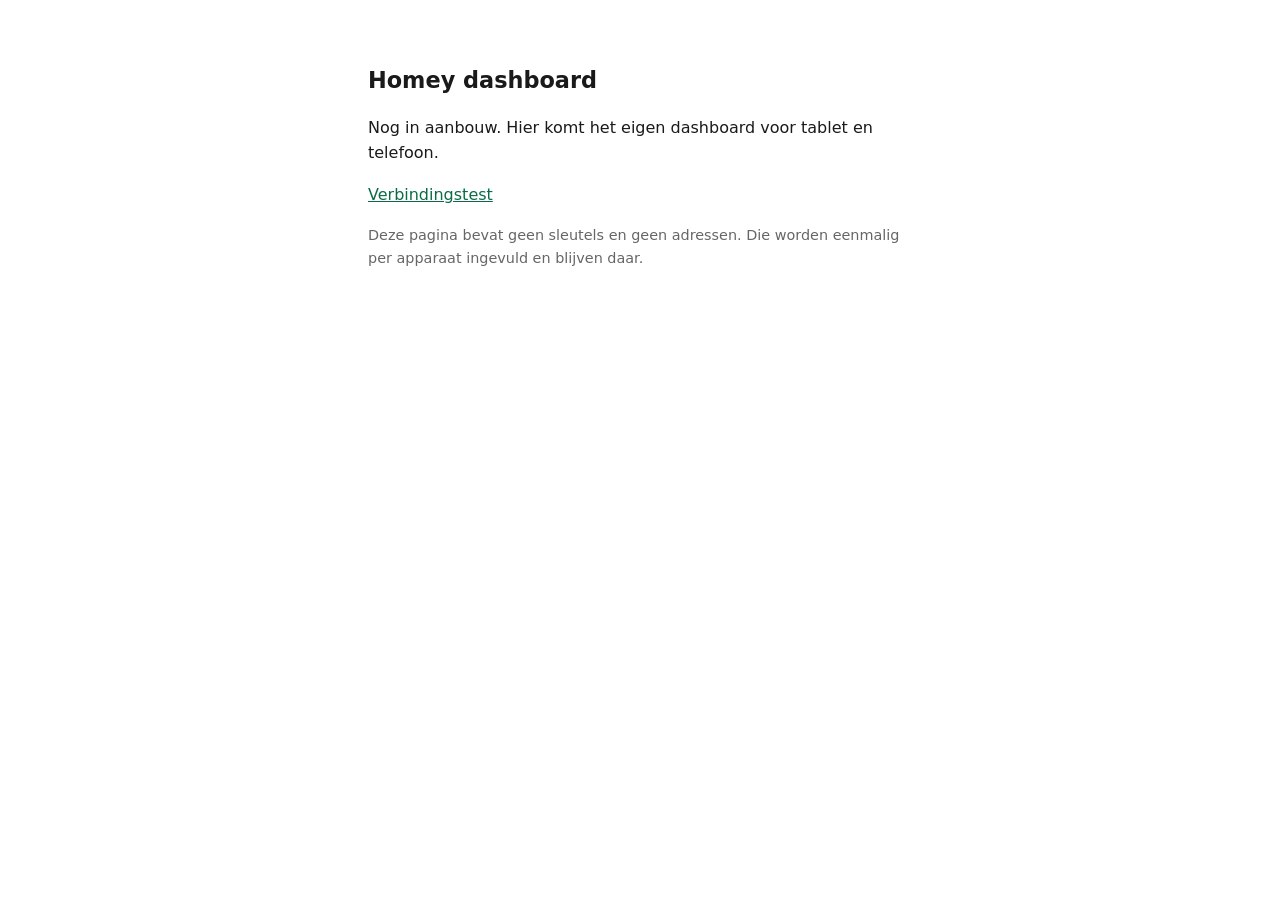
==== index.html @ 262d30bc "Verbindingstest en beginpagina" ====
<!DOCTYPE html>
<html lang="nl">
<head>
<meta charset="utf-8">
<meta name="viewport" content="width=device-width, initial-scale=1">
<title>Homey dashboard</title>
<style>
  body {
    font-family: system-ui, -apple-system, "Segoe UI", sans-serif;
    max-width: 34rem;
    margin: 0 auto;
    padding: 3rem 1.25rem;
    line-height: 1.6;
    color: #1a1a1a;
  }
  h1 { font-size: 1.4rem; }
  a { color: #0b6b45; }
  p.klein { color: #666; font-size: 0.9rem; }
</style>
</head>
<body>
  <h1>Homey dashboard</h1>
  <p>Nog in aanbouw. Hier komt het eigen dashboard voor tablet en telefoon.</p>
  <p><a href="verbindingstest.html">Verbindingstest</a></p>
  <p class="klein">
    Deze pagina bevat geen sleutels en geen adressen. Die worden eenmalig per
    apparaat ingevuld en blijven daar.
  </p>
</body>
</html>
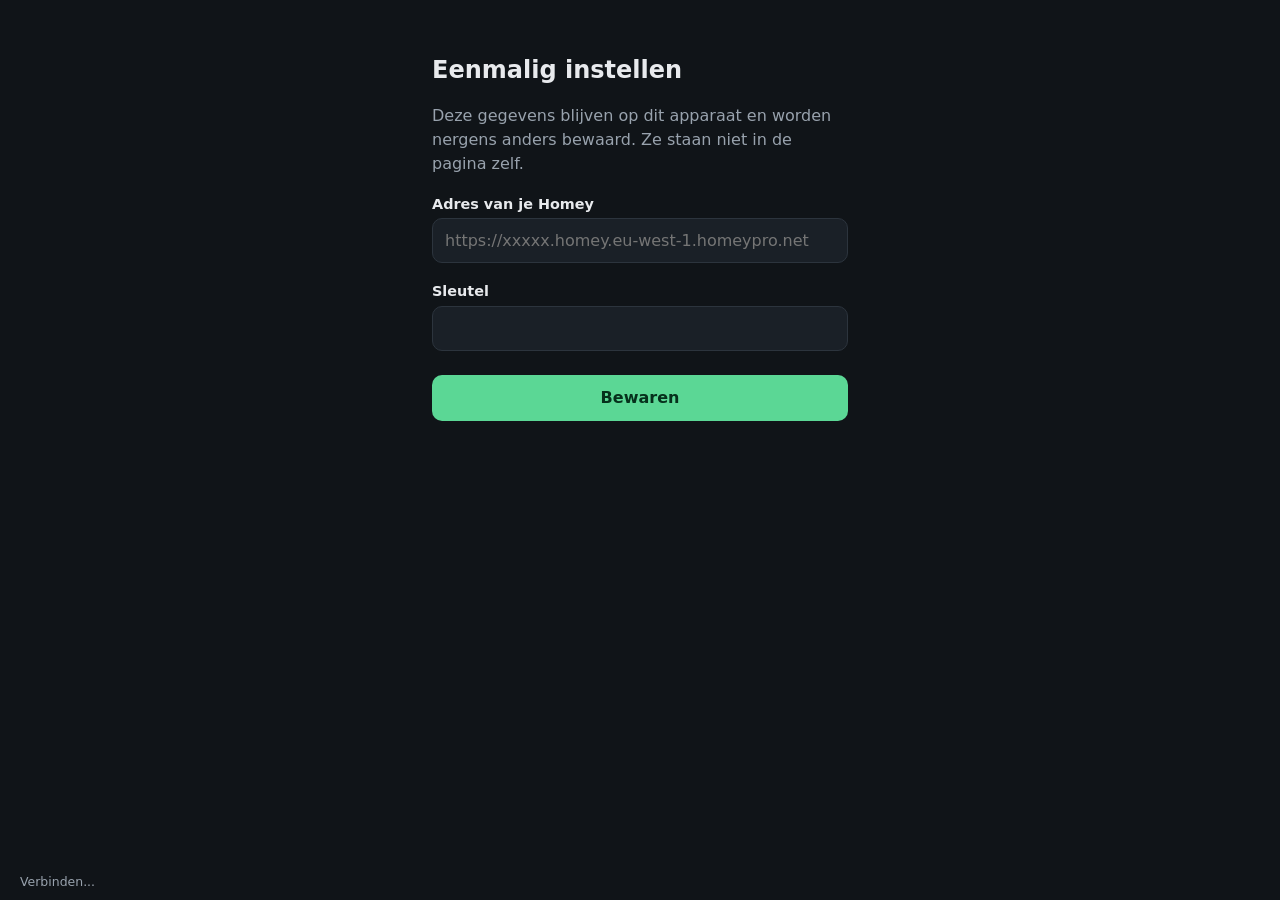
==== commit 22f8e1ad: "Dashboard: woonkamer licht in drie groepen" ====
--- a/index.html
+++ b/index.html
@@ -2,29 +2,448 @@
 <html lang="nl">
 <head>
 <meta charset="utf-8">
-<meta name="viewport" content="width=device-width, initial-scale=1">
-<title>Homey dashboard</title>
+<meta name="viewport" content="width=device-width, initial-scale=1, viewport-fit=cover">
+<meta name="theme-color" content="#101418">
+<meta name="mobile-web-app-capable" content="yes">
+<meta name="apple-mobile-web-app-capable" content="yes">
+<meta name="apple-mobile-web-app-status-bar-style" content="black-translucent">
+<link rel="manifest" href="manifest.json">
+<title>Huis</title>
 <style>
+  :root {
+    --achtergrond: #101418;
+    --vlak: #1a2027;
+    --vlak-aan: #2a3540;
+    --rand: #2c343d;
+    --tekst: #e8eaed;
+    --tekst-zacht: #98a2ad;
+    --accent: #5BD795;
+    --fout: #e0685f;
+  }
+
+  * { box-sizing: border-box; }
+
+  html, body {
+    margin: 0;
+    height: 100%;
+    background: var(--achtergrond);
+    color: var(--tekst);
+    font-family: system-ui, -apple-system, "Segoe UI", sans-serif;
+    -webkit-tap-highlight-color: transparent;
+  }
+
   body {
-    font-family: system-ui, -apple-system, "Segoe UI", sans-serif;
-    max-width: 34rem;
-    margin: 0 auto;
-    padding: 3rem 1.25rem;
-    line-height: 1.6;
-    color: #1a1a1a;
-  }
-  h1 { font-size: 1.4rem; }
-  a { color: #0b6b45; }
-  p.klein { color: #666; font-size: 0.9rem; }
+    display: flex;
+    flex-direction: column;
+    padding: env(safe-area-inset-top) env(safe-area-inset-right)
+             env(safe-area-inset-bottom) env(safe-area-inset-left);
+  }
+
+  main {
+    flex: 1;
+    overflow-y: auto;
+    padding: 1.5rem 1.25rem 0.5rem;
+  }
+
+  h1 { font-size: 1.5rem; margin: 0 0 1.25rem; font-weight: 600; }
+  h2 { font-size: 1rem; margin: 1.75rem 0 0.75rem; font-weight: 600; color: var(--tekst-zacht); }
+
+  .instellen { max-width: 26rem; margin: 0 auto; padding-top: 2rem; }
+  .instellen p { color: var(--tekst-zacht); line-height: 1.5; }
+
+  label { display: block; margin-top: 1.25rem; font-weight: 600; font-size: 0.9rem; }
+
+  input[type="url"], input[type="password"] {
+    width: 100%;
+    margin-top: 0.4rem;
+    padding: 0.75rem;
+    font-size: 1rem;
+    font-family: inherit;
+    color: var(--tekst);
+    background: var(--vlak);
+    border: 1px solid var(--rand);
+    border-radius: 10px;
+  }
+  input:focus { outline: 2px solid var(--accent); outline-offset: 1px; }
+
+  button.hoofd {
+    width: 100%;
+    margin-top: 1.5rem;
+    padding: 0.85rem;
+    font-size: 1rem;
+    font-weight: 600;
+    font-family: inherit;
+    color: #06301c;
+    background: var(--accent);
+    border: 0;
+    border-radius: 10px;
+    cursor: pointer;
+  }
+
+  .groepen {
+    display: grid;
+    gap: 0.9rem;
+    grid-template-columns: repeat(auto-fit, minmax(15rem, 1fr));
+  }
+
+  .groep {
+    background: var(--vlak);
+    border: 1px solid var(--rand);
+    border-radius: 16px;
+    padding: 1rem 1.1rem 1.1rem;
+    transition: background 0.15s ease;
+  }
+  .groep.aan { background: var(--vlak-aan); }
+
+  .groep-kop {
+    display: flex;
+    align-items: center;
+    justify-content: space-between;
+    gap: 1rem;
+  }
+  .groep-naam { font-size: 1.05rem; font-weight: 600; }
+  .groep-onder { font-size: 0.8rem; color: var(--tekst-zacht); margin-top: 0.15rem; }
+
+  .schakelaar {
+    flex: 0 0 auto;
+    width: 3.4rem;
+    height: 2rem;
+    border-radius: 999px;
+    border: 0;
+    padding: 0;
+    background: #39424c;
+    position: relative;
+    cursor: pointer;
+    transition: background 0.15s ease;
+  }
+  .schakelaar[aria-pressed="true"] { background: var(--accent); }
+  .schakelaar::after {
+    content: "";
+    position: absolute;
+    top: 0.2rem;
+    left: 0.2rem;
+    width: 1.6rem;
+    height: 1.6rem;
+    border-radius: 50%;
+    background: #fff;
+    transition: transform 0.15s ease;
+  }
+  .schakelaar[aria-pressed="true"]::after { transform: translateX(1.4rem); }
+
+  input[type="range"] {
+    width: 100%;
+    margin: 1rem 0 0;
+    padding: 0;
+    background: transparent;
+    border: 0;
+    accent-color: var(--accent);
+  }
+
+  .melding { margin-top: 0.6rem; font-size: 0.8rem; color: var(--fout); }
+
+  footer {
+    padding: 0.7rem 1.25rem calc(0.7rem + env(safe-area-inset-bottom));
+    font-size: 0.78rem;
+    color: var(--tekst-zacht);
+    display: flex;
+    justify-content: space-between;
+    gap: 1rem;
+  }
+  footer button {
+    background: none;
+    border: 0;
+    color: var(--tekst-zacht);
+    font: inherit;
+    text-decoration: underline;
+    cursor: pointer;
+    padding: 0;
+  }
+  .fout { color: var(--fout); }
 </style>
 </head>
 <body>
-  <h1>Homey dashboard</h1>
-  <p>Nog in aanbouw. Hier komt het eigen dashboard voor tablet en telefoon.</p>
-  <p><a href="verbindingstest.html">Verbindingstest</a></p>
-  <p class="klein">
-    Deze pagina bevat geen sleutels en geen adressen. Die worden eenmalig per
-    apparaat ingevuld en blijven daar.
-  </p>
+
+<main>
+  <section class="instellen" id="instellen" hidden>
+    <h1>Eenmalig instellen</h1>
+    <p>
+      Deze gegevens blijven op dit apparaat en worden nergens anders bewaard.
+      Ze staan niet in de pagina zelf.
+    </p>
+
+    <label for="adres">Adres van je Homey</label>
+    <input id="adres" type="url" spellcheck="false" autocomplete="off"
+           placeholder="https://xxxxx.homey.eu-west-1.homeypro.net">
+
+    <label for="sleutel">Sleutel</label>
+    <input id="sleutel" type="password" spellcheck="false" autocomplete="off">
+
+    <button class="hoofd" id="bewaar">Bewaren</button>
+    <p id="instelfout" class="melding"></p>
+  </section>
+
+  <section id="dashboard" hidden>
+    <h1>Huis</h1>
+    <div id="kamers"></div>
+  </section>
+</main>
+
+<footer>
+  <span id="status">Verbinden...</span>
+  <button id="opnieuw-instellen" hidden>Instellingen</button>
+</footer>
+
+<script>
+const OPSLAG = 'huis-dashboard';
+const APP_ID = 'nl.martijnstel.automationcore';
+const VERVERS_MS = 5000;
+
+let instellingen = null;
+let timer = null;
+let bezigMetSlepen = false;
+
+/* ---------- instellingen ---------- */
+
+function laadInstellingen() {
+  try {
+    const ruw = localStorage.getItem(OPSLAG);
+    return ruw ? JSON.parse(ruw) : null;
+  } catch (fout) {
+    return null;
+  }
+}
+
+function toonInstelscherm(bestaand) {
+  document.getElementById('dashboard').hidden = true;
+  document.getElementById('instellen').hidden = false;
+  document.getElementById('opnieuw-instellen').hidden = true;
+
+  if (bestaand && bestaand.adres) {
+    document.getElementById('adres').value = bestaand.adres;
+  }
+}
+
+function toonDashboard() {
+  document.getElementById('instellen').hidden = true;
+  document.getElementById('dashboard').hidden = false;
+  document.getElementById('opnieuw-instellen').hidden = false;
+}
+
+document.getElementById('bewaar').addEventListener('click', () => {
+  const adres = document.getElementById('adres').value.trim().replace(/\/+$/, '');
+  const sleutel = document.getElementById('sleutel').value.trim();
+  const fout = document.getElementById('instelfout');
+
+  if (!adres.startsWith('https://')) {
+    fout.textContent = 'Het adres moet met https:// beginnen.';
+    return;
+  }
+
+  if (sleutel.length < 32) {
+    fout.textContent = 'De sleutel is te kort; hij moet minstens 32 tekens hebben.';
+    return;
+  }
+
+  fout.textContent = '';
+  instellingen = { adres, sleutel };
+  localStorage.setItem(OPSLAG, JSON.stringify(instellingen));
+  document.getElementById('sleutel').value = '';
+  toonDashboard();
+  start();
+});
+
+document.getElementById('opnieuw-instellen').addEventListener('click', () => {
+  stop();
+  toonInstelscherm(instellingen);
+});
+
+/* ---------- verbinding ---------- */
+
+async function vraag(pad, inhoud) {
+  const antwoord = await fetch(instellingen.adres + '/api/app/' + APP_ID + pad, {
+    method: 'POST',
+    headers: { 'Content-Type': 'application/json' },
+    body: JSON.stringify(Object.assign({ key: instellingen.sleutel }, inhoud)),
+  });
+
+  const tekst = await antwoord.text();
+  let gegevens = null;
+
+  try {
+    gegevens = tekst ? JSON.parse(tekst) : null;
+  } catch (fout) {
+    gegevens = null;
+  }
+
+  if (!antwoord.ok) {
+    const melding = gegevens && (gegevens.error || gegevens.message);
+    throw new Error(melding || ('Statuscode ' + antwoord.status));
+  }
+
+  return gegevens;
+}
+
+async function ververs() {
+  try {
+    teken(await vraag('/dashboard', {}));
+    meldStatus('Bijgewerkt om ' + nu(), false);
+  } catch (fout) {
+    meldStatus(fout.message, true);
+  }
+}
+
+async function stuur(kamer, groep, handeling, waarde) {
+  try {
+    const uitkomst = await vraag('/dashboard/command', {
+      room: kamer, group: groep, action: handeling, value: waarde,
+    });
+
+    if (uitkomst && uitkomst.state) {
+      teken(uitkomst.state);
+    }
+
+    meldStatus('Bijgewerkt om ' + nu(), false);
+  } catch (fout) {
+    meldStatus(fout.message, true);
+  }
+}
+
+/* ---------- tekenen ---------- */
+
+function nu() {
+  return new Date().toLocaleTimeString('nl-NL', {
+    hour: '2-digit', minute: '2-digit', second: '2-digit',
+  });
+}
+
+function meldStatus(tekst, isFout) {
+  const veld = document.getElementById('status');
+  veld.textContent = tekst;
+  veld.className = isFout ? 'fout' : '';
+}
+
+function maakGroep(kamerId, groep) {
+  const blok = document.createElement('div');
+  blok.className = 'groep' + (groep.on ? ' aan' : '');
+
+  const kop = document.createElement('div');
+  kop.className = 'groep-kop';
+
+  const namen = document.createElement('div');
+  const naam = document.createElement('div');
+  naam.className = 'groep-naam';
+  naam.textContent = groep.name;
+
+  const onder = document.createElement('div');
+  onder.className = 'groep-onder';
+  onder.textContent = groep.on
+    ? (groep.dim === null ? 'Aan' : 'Aan, ' + Math.round(groep.dim * 100) + '%')
+    : 'Uit';
+
+  namen.append(naam, onder);
+
+  const schakelaar = document.createElement('button');
+  schakelaar.className = 'schakelaar';
+  schakelaar.setAttribute('aria-pressed', String(groep.on));
+  schakelaar.setAttribute('aria-label', groep.name + (groep.on ? ' uitzetten' : ' aanzetten'));
+  schakelaar.addEventListener('click', () => {
+    stuur(kamerId, groep.id, groep.on ? 'off' : 'on');
+  });
+
+  kop.append(namen, schakelaar);
+  blok.append(kop);
+
+  const regelaar = document.createElement('input');
+  regelaar.type = 'range';
+  regelaar.min = '0';
+  regelaar.max = '100';
+  regelaar.value = String(Math.round((groep.dim === null ? 0 : groep.dim) * 100));
+  regelaar.setAttribute('aria-label', 'Helderheid ' + groep.name);
+  // Tijdens het slepen niet overschrijven door een verversing; anders springt hij terug.
+  regelaar.addEventListener('pointerdown', () => { bezigMetSlepen = true; });
+  regelaar.addEventListener('change', () => {
+    bezigMetSlepen = false;
+    stuur(kamerId, groep.id, 'dim', Number(regelaar.value) / 100);
+  });
+  blok.append(regelaar);
+
+  const problemen = [];
+
+  if (groep.missing.length > 0) {
+    problemen.push('Niet gevonden: ' + groep.missing.join(', '));
+  }
+
+  if (groep.unavailable.length > 0) {
+    problemen.push('Onbereikbaar: ' + groep.unavailable.join(', '));
+  }
+
+  if (problemen.length > 0) {
+    const melding = document.createElement('div');
+    melding.className = 'melding';
+    melding.textContent = problemen.join(' | ');
+    blok.append(melding);
+  }
+
+  return blok;
+}
+
+function teken(toestand) {
+  if (bezigMetSlepen || !toestand || !toestand.rooms) {
+    return;
+  }
+
+  const houder = document.getElementById('kamers');
+  houder.textContent = '';
+
+  for (const kamer of toestand.rooms) {
+    const kop = document.createElement('h2');
+    kop.textContent = kamer.name;
+    houder.append(kop);
+
+    const rooster = document.createElement('div');
+    rooster.className = 'groepen';
+
+    for (const groep of kamer.groups) {
+      rooster.append(maakGroep(kamer.id, groep));
+    }
+
+    houder.append(rooster);
+  }
+}
+
+/* ---------- levensloop ---------- */
+
+function start() {
+  stop();
+  ververs();
+  timer = setInterval(ververs, VERVERS_MS);
+}
+
+function stop() {
+  if (timer) {
+    clearInterval(timer);
+    timer = null;
+  }
+}
+
+// Staat het scherm uit, dan hoeft er niets ververst te worden.
+document.addEventListener('visibilitychange', () => {
+  if (document.hidden) {
+    stop();
+  } else if (instellingen) {
+    start();
+  }
+});
+
+instellingen = laadInstellingen();
+
+if (instellingen && instellingen.adres && instellingen.sleutel) {
+  toonDashboard();
+  start();
+} else {
+  toonInstelscherm(instellingen);
+}
+</script>
+
 </body>
 </html>
